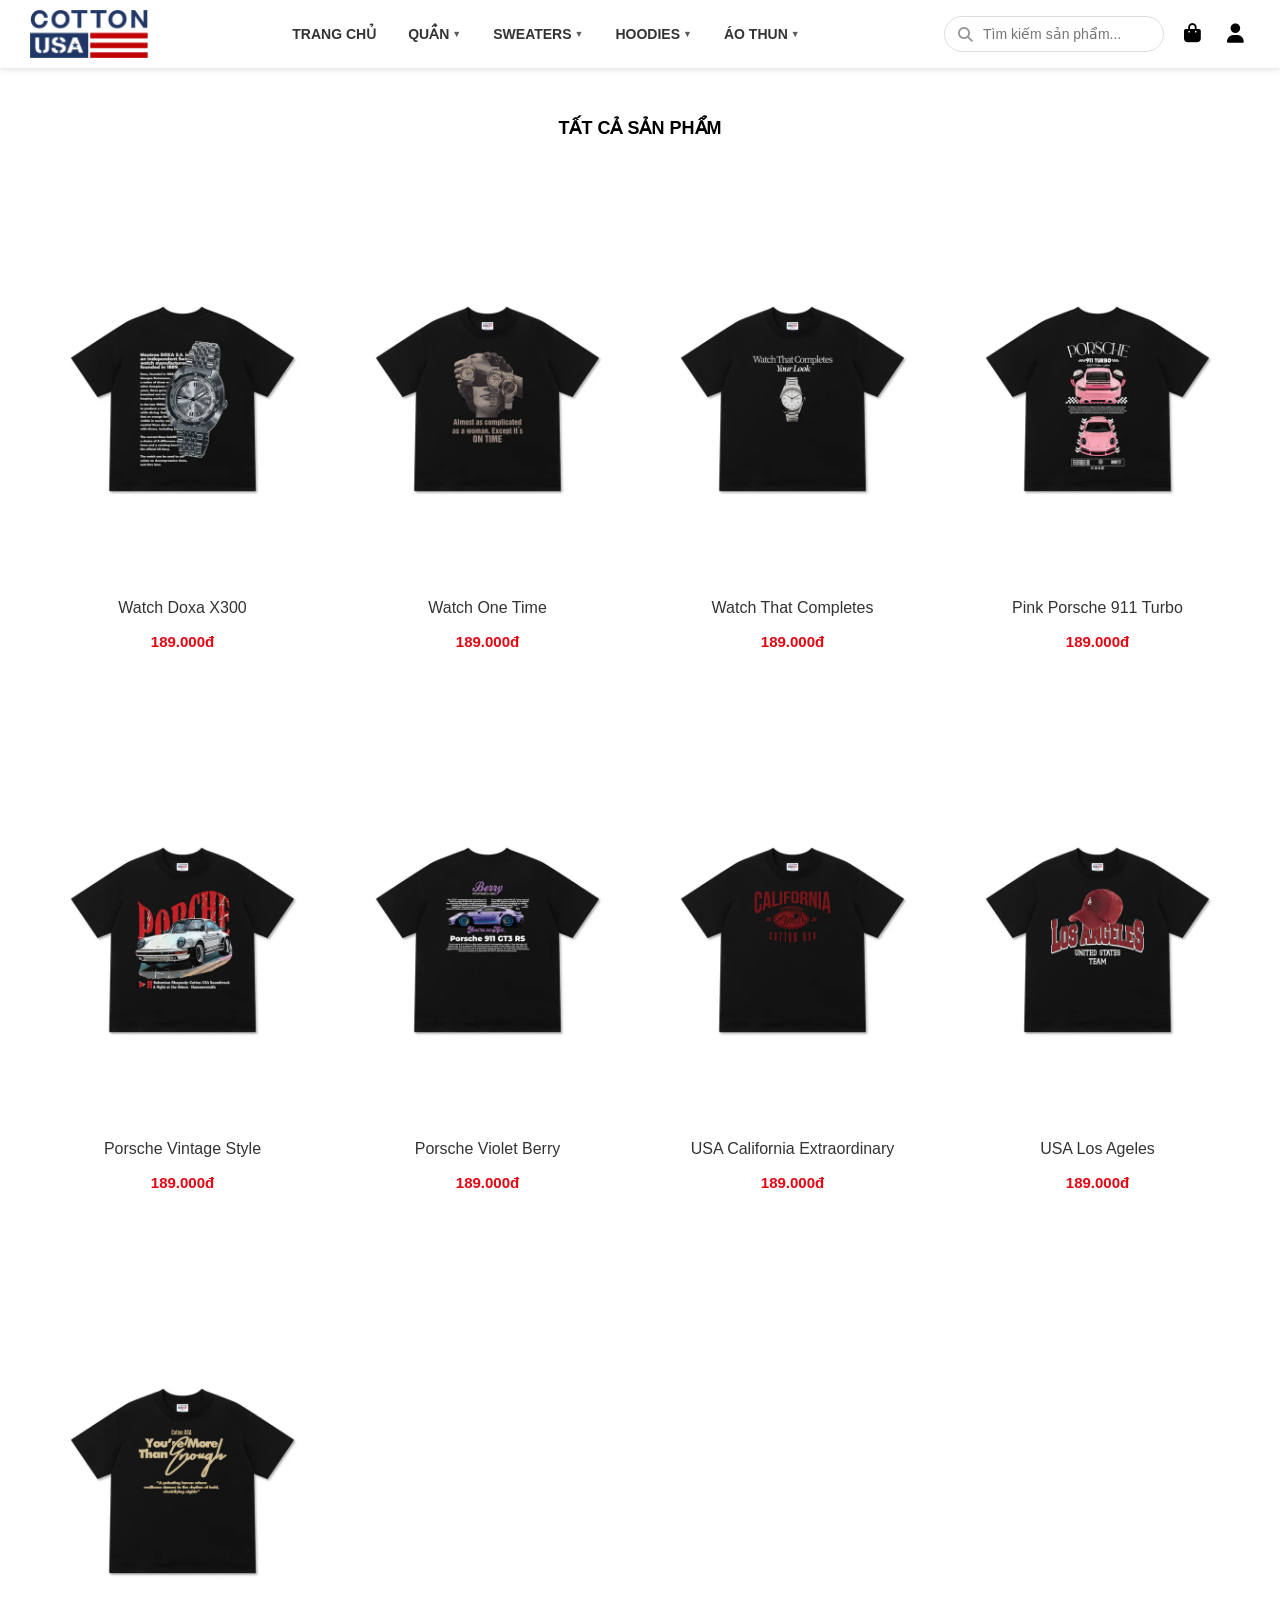
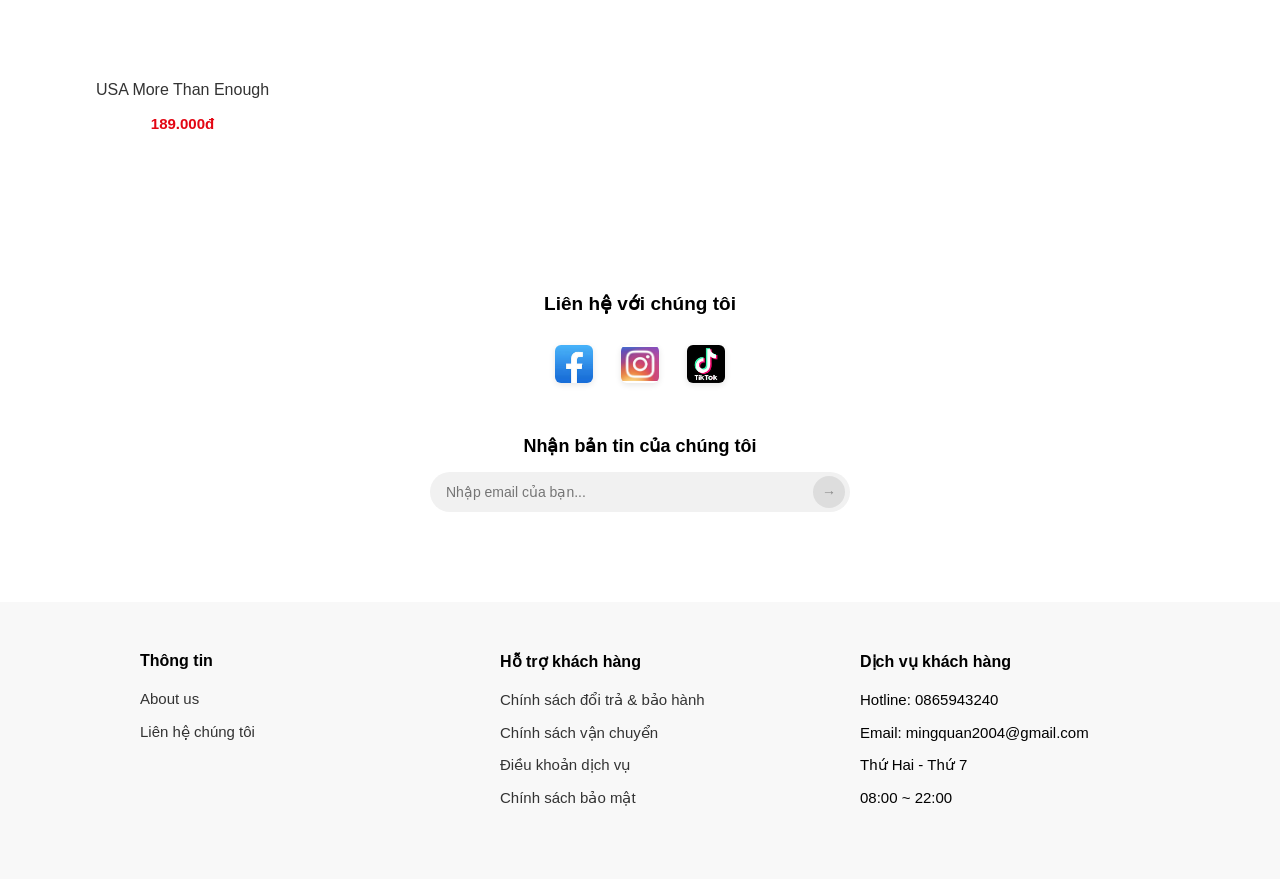
==== aothun.html @ b354fdba "Upload CottonUSA - Website bán hàng" ====
<!DOCTYPE html>
<html lang="vi">
<head>
    <meta charset="UTF-8">
    <meta name="viewport" content="width=device-width, initial-scale=1.0">
    <link rel="stylesheet" href="https://cdnjs.cloudflare.com/ajax/libs/font-awesome/6.5.2/css/all.min.css">
    <link rel="stylesheet" href="style.css">
    <title>DANH MỤC SẢN PHẨM</title>
    <style>
        .product-item.hidden {
            display: none !important;
        }
    </style>
</head>
<body>
    <header>
        <div class="logo">
            <img src="images/logo.avif" alt="Cotton USA">
        </div>
        <ul class="MENU">
            <li><a href="index.html">TRANG CHỦ</a></li>
            <li class="has-submenu">
                <a href="quan.html">QUẦN <span class="arrow">▼</span></a>
                <ul class="sub-menu">
                    <li><a href="quan.html?type=ong-suong">Quần Ống Suông</a></li>
                    <li><a href="quan.html?type=jogger">Quần Jogger</a></li>
                </ul>
            </li>
            <li class="has-submenu">
                <a href="sweater.html">SWEATERS <span class="arrow">▼</span></a>
                <ul class="sub-menu">
                    <li><a href="sweater.html?id=US001">University Sweater</a></li>
                    <li><a href="sweater.html?id=CS001">Car Sweater</a></li>
                    <li><a href="sweater.html?id=FS001">Floral Sweater</a></li>
                </ul>
            </li>
            <li class="has-submenu">
                <a href="hoodies.html">HOODIES <span class="arrow">▼</span></a>
                <ul class="sub-menu">
                    <li><a href="hoodies.html?id=BH001">Basic Hoodie</a></li>
                    <li><a href="hoodies.html?id=PH001">Porsche Hoodie</a></li>
                    <li><a href="hoodies.html?id=USAH001">USA Hoodie</a></li>
                </ul>
            </li>
           <li class="has-submenu">
                <a href="aothun.html ,">ÁO THUN <span class="arrow">▼</span></a>
                <ul class="sub-menu">
                    <li><a href="aothun.html">Áo Thun ngắn tay <span class="arrow">▼</span></a>
                        <ul class="sub-menu">
                            <li><a href="aothun.html?id=W001">Áo Thun Watch</a></li>
                            <li><a href="aothun.html?id=POR001">Áo Thun Poscher</a></li>
                            <li><a href="aothun.html?id=USA001">Áo Thun USA</a></li>
                        </ul>
                    </li>
                    <li><a href="aothundaitay.html">Áo Thun dài tay <span class="arrow">▼</span></a>
                        <ul class="sub-menu"><li>
                            <a href="aothundaitay.html?id=RP001">Áo Thun Dài Tay Rapper</a></li>
                            <li><a href="aothundaitay.html?id=POR001">Áo Thun Dài Tay Poscher</a></li>
                            <li><a href="aothundaitay.html?id=USA001">Áo Thun Dài Tay USA</a></li>
                        </ul>
                    </li>
                </ul>
            </li>
        </ul>
        <div class="other">
            <div class="search-icon">
                <input type="text" placeholder="Tìm kiếm sản phẩm...">
                <i class="fas fa-search"></i>
            </div>
            <div class="cart-wrapper">
                <button class="cart-icon-btn" id="cartBtn" aria-label="Giỏ hàng">
                    <i class="fas fa-shopping-bag"></i>
                    <span class="cart-badge" id="cartBadge">0</span>
                </button>
                <div class="cart-dropdown" id="cartDropdown">
                    <div class="cart-dropdown-header">
                        <span>Giỏ hàng</span>
                        <span id="cartItemCount">0 sản phẩm</span>
                    </div>
                    <div class="cart-items-list" id="cartItemsList">
                        <div class="cart-empty-msg"><i class="fas fa-shopping-bag"></i>Giỏ hàng trống</div>
                    </div>
                    <div class="cart-dropdown-footer" id="cartFooter" style="display:none">
                        <div class="cart-total-row">
                            <span>Tổng cộng:</span>
                            <span class="cart-total-amount" id="cartTotal">0₫</span>
                        </div>
                        <button class="cart-checkout-btn" onclick="window.location.href='giaohang.html'">Thanh toán ngay →</button>
                    </div>
                </div>
            </div>
            <div class="auth-wrapper">
                <button class="auth-icon-btn" id="authBtn" aria-label="Tài khoản">
                    <i class="fas fa-user"></i>
                </button>
                <div class="auth-dropdown" id="authDropdown">
                    <div id="authLoggedOut">
                        <div class="auth-tabs">
                            <button class="auth-tab active" id="tabLogin" onclick="switchTab('login')">Đăng nhập</button>
                            <button class="auth-tab" id="tabRegister" onclick="switchTab('register')">Đăng ký</button>
                        </div>
                        <div class="auth-form-panel" id="panelLogin">
                            <div class="auth-error" id="loginError"></div>
                            <div class="auth-field">
                                <label>Email</label>
                                <input type="email" id="loginEmail" placeholder="example@email.com">
                            </div>
                            <div class="auth-field">
                                <label>Mật khẩu</label>
                                <input type="password" id="loginPassword" placeholder="••••••••">
                            </div>
                            <button class="auth-submit-btn" onclick="doLogin()">Đăng nhập</button>
                        </div>
                        <div class="auth-form-panel" id="panelRegister" style="display:none">
                            <div class="auth-error" id="registerError"></div>
                            <div class="auth-field">
                                <label>Họ tên</label>
                                <input type="text" id="regName" placeholder="Nguyễn Văn A">
                            </div>
                            <div class="auth-field">
                                <label>Email</label>
                                <input type="email" id="regEmail" placeholder="example@email.com">
                            </div>
                            <div class="auth-field">
                                <label>Mật khẩu</label>
                                <input type="password" id="regPassword" placeholder="Tối thiểu 6 ký tự">
                            </div>
                            <button class="auth-submit-btn" onclick="doRegister()">Tạo tài khoản</button>
                        </div>
                    </div>
                    <div id="authLoggedIn" style="display:none">
                        <div class="auth-avatar" id="authAvatar">A</div>
                        <div class="auth-username" id="authUsername">Người dùng</div>
                        <div class="auth-useremail" id="authUserEmail">email@example.com</div>
                        <button class="auth-logout-btn" onclick="doLogout()">Đăng xuất</button>
                    </div>
                </div>
            </div>
        </div>
    <div class="dropdown-overlay" id="dropdownOverlay"></div>
    </header>
<!-------------------------------------------------ao thun--------------------------------------------------------->
     <section class="aothun">
        <div class="container">
            <h2>TẤT CẢ SẢN PHẨM</h2>
            <div class="muahang-list">
 
                <!-- ══════════════ Watch Doxa X300  · id=W001 ══════════════ -->
                <a href="muahang.html?id=WDX300" class="product-item item-W001">
                    <div class="muahang">
                        <img src="aothun/Watch Doxa X300 den.webp" alt="Watch Doxa X300 Đen">
                        <img src="aothun/Watch Doxa X300 kem.webp" alt="Watch Doxa X300 Hồng">
                        <img src="aothun/Watch Doxa X300 trang.webp" alt="Watch Doxa X300 Trắng">
                        <h3>Watch Doxa X300</h3>
                        <p>189.000đ</p>
                    </div>
                </a>
 
                <!-- ══════════════ Watch One Time   · id=W001 ══════════════ -->
                <!-- Porsche Night Speed -->
                <a href="muahang.html?id=WOT001" class="product-item item-W001">
                    <div class="muahang">
                        <img src="aothun/Watch One Time den.webp" alt="Watch One Time Đen">
                        <img src="aothun/Watch One Time kem.webp" alt="Watch One Time Hồng">
                        <img src="aothun/Watch One Time trang.webp" alt="Watch One Time Trắng">
                        <h3>Watch One Time</h3>
                        <p>189.000đ</p>
                    </div>
                </a>
 
                <!-- Watch That Completes  · id=W001 -->
                <a href="muahang.html?id=WTC001" class="product-item item-W001">
                    <div class="muahang">
                        <img src="aothun/Watch That Completes den.webp" alt="Watch That Completes Đen">
                        <img src="aothun/Watch That Completes kem.webp" alt="Watch That Completes Hồng">
                        <img src="aothun/Watch That Completes trang.webp" alt="Watch That Completes Trắng">
                        <h3>Watch That Completes</h3>
                        <p>189.000đ</p>
                    </div>
                </a>
 
                <!-- Pink Porsche 911 Turbo · id=POR001 -->
                <a href="muahang.html?id=PP911T" class="product-item item-POR001">
                    <div class="muahang">
                        <img src="aothun/Pink Porsche 911 Turbo den.webp" alt="Pink Porsche 911 Turbo Đen">
                        <img src="aothun/Pink Porsche 911 Turbo trang.webp" alt="Pink Porsche 911 Turbo Trắng">
                        <img src="aothun/Pink Porsche 911 Turbo kem.webp" alt="Pink Porsche 911 Turbo Hồng">
                        <h3>Pink Porsche 911 Turbo</h3>
                        <p>189.000đ</p>
                    </div>
                </a>
 
                <!-- ══════════════ Porsche Vintage Style  · id=POR001 ══════════════ -->
                <!-- USA City Of Dream -->
                <a href="muahang.html?id=PVS001" class="product-item item-POR001">
                    <div class="muahang">
                        <img src="aothun/Porsche Vintage Style den.webp" alt="Porsche Vintage Style Đen">
                        <img src="aothun/Porsche Vintage Style kem.webp" alt="Porsche Vintage Style Trắng">
                        <img src="aothun/Porsche Vintage Style trang.webp" alt="Porsche Vintage Style Hồng">
                        <h3>Porsche Vintage Style</h3>
                        <p>189.000đ</p>
                    </div>
                </a>
 
                <!-- Porsche Violet Berry  · id=POR001  -->
                <a href="muahang.html?id=PVB001" class="product-item item-POR001">
                    <div class="muahang">
                        <img src="aothun/Porsche Violet Berry den.webp" alt="Porsche Violet Berry Đen">
                        <img src="aothun/Porsche Violet Berry trang.webp" alt="Porsche Violet Berry Trắng">
                        <img src="aothun/Porsche Violet Berry navy.webp" alt="Porsche Violet Berry Navy">
                        <h3>Porsche Violet Berry</h3>
                        <p>189.000đ</p>
                    </div>
                </a>
 
                <!-- USA California Extraordinary · id=USA001  -->
                <a href="muahang.html?id=UCE001" class="product-item item-USA001">
                    <div class="muahang">
                        <img src="aothun/USA California Extraordinary den.webp" alt="USA California Extraordinary Đen">
                        <img src="aothun/USA California Extraordinary trang.webp" alt="USA California Extraordinary Trắng">
                        <img src="aothun/USA California Extraordinary navy.webp" alt="USA California Extraordinary Navy">
                        <h3>USA California Extraordinary</h3>
                        <p>189.000đ</p>
                    </div>
                </a>
                <!-- USA Los Ageles  · id=USA001  -->
                <a href="muahang.html?id=ULA001" class="product-item item-USA001">
                    <div class="muahang">
                        <img src="aothun/USA Los Ageles den.webp" alt="USA Los Ageles Đen">
                        <img src="aothun/USA Los Ageles trang.webp" alt="USA Los Ageles Trắng">
                        <img src="aothun/USA Los Ageles navy.webp" alt="USA Los Ageles Navy">
                        <h3>USA Los Ageles</h3>
                        <p>189.000đ</p>
                    </div>
                </a>
                <!-- USA More Than Enough  · id=USA001  -->
                <a href="muahang.html?id=UMTE001" class="product-item item-USA001">
                    <div class="muahang">
                        <img src="aothun/USA More Than Enough den.webp" alt="USA More Than Enough Đen">
                        <img src="aothun/USA More Than Enough trang.webp" alt="USA More Than Enough Trắng">
                        <img src="aothun/USA More Than Enough navy.webp" alt="USA More Than Enough Navy">
                        <h3>USA More Than Enough</h3>
                        <p>189.000đ</p>
                    </div>
                </a>
 
            </div>
        </div>
    </section>
    <section class="contact"> 
        <h2>Liên hệ với chúng tôi</h2>
        <div class="social-group">
            <a href="https://web.facebook.com/03.august4/" target="_blank" rel="noopener noreferrer">
                <img src="images/Facebook.jpeg" alt="Facebook">
            </a>
            <a href="https://www.instagram.com/ming.quann/" target="_blank" rel="noopener noreferrer">
                <img src="images/instagram.jpeg" alt="Instagram">
            </a>
            <a href="https://www.tiktok.com/@03_august4" target="_blank" rel="noopener noreferrer">
                <img src="images/tiktok.jpeg" alt="TikTok">
            </a>
        </div>
        <h3>Nhận bản tin của chúng tôi</h3>
        <form class="newsletter-form">
            <input type="email" class="newsletter-input" placeholder="Nhập email của bạn...">
            <button type="submit" class="submit-btn">→</button>
        </form>
    </section>

    <div class="footer-top">
        <div class="footer-column">
            <h4>Thông tin</h4>
            <ul>
                <li><a href="https://web.facebook.com/03.august4/">About us</a></li>
                <li><a href="https://web.facebook.com/03.august4/">Liên hệ chúng tôi</a></li>
            </ul>
        </div>
        <div class="footer-column">
            <h4>Hỗ trợ khách hàng</h4>
            <ul>
                <li><a href="https://web.facebook.com/03.august4/">Chính sách đổi trả & bảo hành</a></li>
                <li><a href="https://web.facebook.com/03.august4/">Chính sách vận chuyển</a></li>
                <li><a href="https://web.facebook.com/03.august4/">Điều khoản dịch vụ</a></li>
                <li><a href="https://web.facebook.com/03.august4/">Chính sách bảo mật</a></li>
            </ul>
        </div>
        <div class="footer-column">
            <h4>Dịch vụ khách hàng</h4>
            <ul>
                <li>Hotline: 0865943240</li>
                <li>Email: mingquan2004@gmail.com</li>
                <li>Thứ Hai - Thứ 7</li>
                <li>08:00 ~ 22:00</li>
            </ul>
        </div>
    </div>

     <script>
        // Filter by ?id= — Basic: BH001 | Porsche: PH001 | USA: USAH001
        (function() {
            const params = new URLSearchParams(window.location.search);
            const id = params.get('id');
            if (id) {
                document.querySelectorAll('.product-item').forEach(item => {
                    item.classList.add('hidden');
                });
                document.querySelectorAll('.item-' + id).forEach(item => {
                    item.classList.remove('hidden');
                });
            }
        })();
 
        // Sticky header on scroll
        const header = document.querySelector("header");
        window.addEventListener("scroll", function() {
            if (window.pageYOffset > 0) {
                header.classList.add("sticky");
            } else {
                header.classList.remove("sticky");
            }
        });
    </script>
   <script src="js/cart-auth.js"></script>
    <script>
        // ================= CART/AUTH DROPDOWN (Fix lỗi tương tác: xóa & thanh toán & login/register) =================
        (function initHeaderDropdowns() {
            const cartBtn = document.getElementById('cartBtn');
            const cartDropdown = document.getElementById('cartDropdown');
            const authBtn = document.getElementById('authBtn');
            const authDropdown = document.getElementById('authDropdown');
            const overlay = document.getElementById('dropdownOverlay');

            if (!cartBtn || !cartDropdown || !authBtn || !authDropdown || !overlay) return;

            function closeAll() {
                cartDropdown.classList.remove('open');
                authDropdown.classList.remove('open');
                overlay.classList.remove('active');
            }

            cartBtn.addEventListener('click', function (e) {
                e.stopPropagation();
                const isOpen = cartDropdown.classList.contains('open');
                closeAll();
                if (!isOpen) {
                    cartDropdown.classList.add('open');
                    overlay.classList.add('active');
                }
            });

            authBtn.addEventListener('click', function (e) {
                e.stopPropagation();
                const isOpen = authDropdown.classList.contains('open');
                closeAll();
                if (!isOpen) {
                    authDropdown.classList.add('open');
                    overlay.classList.add('active');
                }
            });

            cartDropdown.addEventListener('click', function (e) { e.stopPropagation(); });
            authDropdown.addEventListener('click', function (e) { e.stopPropagation(); });

            overlay.addEventListener('click', function () { closeAll(); });
            document.addEventListener('click', function () { closeAll(); });
        })();


        (function() {
            var imgPosition = document.querySelectorAll(".aspect-ratio-169 img");
            var imgContainer = document.querySelector(".aspect-ratio-169");
            if (!imgContainer || imgPosition.length === 0) return;
            imgPosition.forEach(function(img, idx) { img.style.left = idx * 100 + "%"; });
            var index = 0;
            setInterval(function() {
                index = (index + 1) % imgPosition.length;
                imgContainer.style.left = "-" + index * 100 + "%";
            }, 5000);
        })();
        // ==================== TÌM KIẾM TOÀN TRANG (CHUYỂN HƯỚNG ĐẾN SEARCH-RESULTS.HTML) ====================
(function() {
    var searchInput = document.querySelector('.search-icon input');
    if (!searchInput) return;
    
    // Tránh gán sự kiện nhiều lần
    if (searchInput.hasAttribute('data-search-bound')) return;
    searchInput.setAttribute('data-search-bound', 'true');
    
    // Đảm bảo input có thể nhập được
    searchInput.disabled = false;
    searchInput.readOnly = false;
    searchInput.style.pointerEvents = 'auto';
    
    // Xử lý khi nhấn Enter
    searchInput.addEventListener('keypress', function(e) {
        if (e.key === 'Enter') {
            const keyword = this.value.trim();
            if (keyword !== '') {
                window.location.href = 'search-results.html?q=' + encodeURIComponent(keyword);
            }
        }
    });
    
    console.log('✅ Tìm kiếm toàn trang đã sẵn sàng!');
})();
    </script>
    
</body>
</html>
---- style.css ----
* {
    margin: 0;
    padding: 0;
    box-sizing: border-box;
    font-family: Arial, Helvetica, sans-serif;
}
a,
a:hover,
a:focus,
a:active {
    text-decoration: none;
}
/* Lui anh xuong duoi */
body {
    padding-top: 67px;
}
header {
    display: flex;
    justify-content: space-between;
    align-items: center;
    padding: 10px 30px;           
    background-color: #fff;
    box-shadow: 0 2px 5px rgba(0,0,0,0.1);
    position: fixed;
    top: 0;
    left: 0;
    width: 100%;
    z-index: 1000;
    background: rgba(255, 255, 255, 0.70);
}
header:hover {
    background: rgba(255, 255, 255, 0.90);
}

/* Logo */
.logo {
    flex: 0 0 auto;
    width: 118px;                 
}
.logo img {
    width: 100%;
    height: auto;
    display: block;
}
.MENU {
    display: flex;
    list-style: none;
    gap: 20px;                   
    flex: 1;
    justify-content: center;
    margin: 0 30px;
}

.MENU li {
    position: relative;
    white-space: nowrap;
}

.MENU li a {
    text-decoration: none;
    color: #333;
    font-size: 14px;             
    font-weight: 600;
    padding: 10px 6px;            
    transition: color 0.3s ease;
    display: flex;
    align-items: center;
    gap: 3px;
}

.MENU li a:hover {
    color: #e30613;
}

.arrow {
    font-size: 9px;
    opacity: 0.8;
    transition: transform 0.3s ease;
}

.MENU li:hover > a > .arrow {
    transform: rotate(180deg);
}

/* ===== SUB-MENU CẤP 1: xuất hiện bên dưới nav item ===== */
.MENU > li > .sub-menu {
    position: absolute;
    top: 100%;
    left: 50%;
    transform: translateX(-50%) translateY(8px);
    width: 210px;
    background-color: #fff;
    border: 1px solid #eee;
    box-shadow: 0 8px 20px rgba(0, 0, 0, 0.12);
    padding: 10px 0;
    visibility: hidden;
    opacity: 0;
    transition: all 0.25s ease;
    z-index: 100;
    border-radius: 4px;
    list-style: none;
}

.MENU > li:hover > .sub-menu {
    visibility: visible;
    opacity: 1;
    transform: translateX(-50%) translateY(0);
}

/* ===== SUB-MENU CẤP 2: xuất hiện sang phải ===== */
.MENU .sub-menu li {
    position: relative;
}

.MENU .sub-menu li > .sub-menu {
    position: absolute;
    top: 0;
    left: 100%;
    transform: translateX(6px);
    width: 210px;
    background-color: #fff;
    border: 1px solid #eee;
    box-shadow: 0 8px 20px rgba(0, 0, 0, 0.12);
    padding: 10px 0;
    visibility: hidden;
    opacity: 0;
    transition: all 0.25s ease;
    z-index: 101;
    border-radius: 4px;
    list-style: none;
}

.MENU .sub-menu li:hover > .sub-menu {
    visibility: visible;
    opacity: 1;
    transform: translateX(0);
}

/* Mũi tên cấp 2 quay sang phải thay vì xuống */
.MENU .sub-menu li:hover > a > .arrow {
    transform: rotate(-90deg);
}

/* ===== STYLE CHUNG CHO LINK TRONG SUB-MENU ===== */
.sub-menu li a {
    font-weight: normal;
    font-size: 14px;
    padding: 9px 20px;
    display: flex;
    align-items: center;
    justify-content: space-between;
    color: #444;
}

.sub-menu li a:hover {
    color: #e30613;
    background-color: #f9f9f9;
}

/* Làm nổi item đang mở sub-sub-menu */
.MENU .sub-menu li:hover > a {
    color: #e30613;
    background-color: #f9f9f9;
}

/* ==================== PHẦN BÊN PHẢI ==================== */
.other {
    display: flex;
    align-items: center;
    gap: 14px;                    
    flex: 0 0 auto;
}
.search-icon {
    position: relative;
    width: 220px;                 
}

.search-icon input {
    width: 100%;
    padding: 9px 15px 9px 38px;
    border: 1px solid #ddd;
    border-radius: 25px;
    font-size: 14px;
    outline: none;
}

.search-icon i {
    position: absolute;
    left: 14px;
    top: 50%;
    transform: translateY(-50%);
    color: #999;
    font-size: 15px;
}

.dropdown-overlay {
    display: none;
    position: fixed;
    inset: 0;
    z-index: 999;
}
.dropdown-overlay.active { display: block; }

/* -----------------------------------------------------------Shared animation------------------------------------------------ */
@keyframes cuDropIn {
    from { opacity: 0; transform: translateY(-10px) scale(.97); }
    to   { opacity: 1; transform: translateY(0)     scale(1);   }
}

/* ========================================================GIỎ HÀNG====================================================== */
.cart-wrapper {
    position: relative;
    display: inline-flex;
    align-items: center;
}

.cart-icon-btn {
    position: relative;
    background: none;
    border: none;
    cursor: pointer;
    color: inherit;
    font-size: 1.2rem;
    padding: 4px 6px;
    display: inline-flex;
    align-items: center;
}

/* Badge */
.cart-badge {
    position: absolute;
    top: -7px;
    right: -7px;
    background: #e63946;
    color: #fff;
    border-radius: 50%;
    min-width: 18px;
    height: 18px;
    font-size: 10px;
    font-weight: 700;
    display: none;          /* JS sẽ đổi thành flex khi có hàng */
    align-items: center;
    justify-content: center;
    padding: 0 3px;
    line-height: 1;
    box-shadow: 0 2px 6px rgba(230,57,70,.45);
    pointer-events: none;
    transition: transform .2s cubic-bezier(.34,1.56,.64,1);
}
.cart-badge.bump { transform: scale(1.5); }

/* Dropdown container */
.cart-dropdown {
    display: none;
    position: absolute;
    top: calc(100% + 14px);
    right: 0;
    width: 340px;
    background: #fff;
    border-radius: 14px;
    box-shadow: 0 14px 40px rgba(0,0,0,.15), 0 2px 8px rgba(0,0,0,.07);
    z-index: 9999;
    overflow: hidden;
    animation: cuDropIn .22s ease;
}
.cart-dropdown.open { display: block; }

/* Header */
.cart-dropdown-header {
    display: flex;
    justify-content: space-between;
    align-items: center;
    padding: 15px 18px 13px;
    border-bottom: 1px solid #f2f2f2;
    font-weight: 700;
    font-size: 14px;
    color: #111;
}
.cart-dropdown-header span:last-child {
    font-size: 12px;
    font-weight: 400;
    color: #aaa;
}

/* List */
.cart-items-list {
    max-height: 280px;
    overflow-y: auto;
    scrollbar-width: thin;
    scrollbar-color: #ddd transparent;
}
.cart-items-list::-webkit-scrollbar { width: 4px; }
.cart-items-list::-webkit-scrollbar-thumb { background: #ddd; border-radius: 4px; }

/* Empty */
.cart-empty-msg {
    text-align: center;
    padding: 32px 20px;
    color: #bbb;
    font-size: 13px;
    line-height: 1.7;
}
.cart-empty-msg i { display: block; font-size: 28px; margin-bottom: 10px; opacity: .45; }

/* Item row */
.cart-item-row {
    display: flex;
    align-items: center;
    gap: 12px;
    padding: 10px 18px;
    border-bottom: 1px solid #f8f8f8;
    transition: background .15s;
}
.cart-item-row:last-child { border-bottom: none; }
.cart-item-row:hover { background: #fafafa; }

.cart-item-img {
    width: 52px;
    height: 52px;
    object-fit: cover;
    border-radius: 8px;
    flex-shrink: 0;
    background: #eee;
}
.cart-item-img-placeholder {
    width: 52px;
    height: 52px;
    border-radius: 8px;
    background: #f0f0f0;
    display: flex;
    align-items: center;
    justify-content: center;
    color: #ccc;
    font-size: 20px;
    flex-shrink: 0;
}

.cart-item-info { flex: 1; min-width: 0; }
.cart-item-name {
    font-size: 13px;
    font-weight: 600;
    color: #111;
    white-space: nowrap;
    overflow: hidden;
    text-overflow: ellipsis;
}
.cart-item-meta { font-size: 11px; color: #999; margin-top: 3px; }

.cart-item-price {
    font-size: 13px;
    font-weight: 700;
    color: #e63946;
    white-space: nowrap;
    flex-shrink: 0;
}

.cart-item-remove {
    background: none;
    border: none;
    cursor: pointer;
    color: #d0d0d0;
    font-size: 13px;
    padding: 4px 5px;
    border-radius: 5px;
    flex-shrink: 0;
    transition: color .2s, background .2s;
}
.cart-item-remove:hover { color: #e63946; background: #fff0f1; }

/* Footer */
.cart-dropdown-footer {
    padding: 14px 18px 16px;
    border-top: 1px solid #f2f2f2;
    background: #fafafa;
}
.cart-total-row {
    display: flex;
    justify-content: space-between;
    align-items: center;
    margin-bottom: 12px;
    font-size: 13px;
    color: #555;
}
.cart-total-amount { font-weight: 700; font-size: 16px; color: #e63946; }

.cart-checkout-btn {
    width: 100%;
    background: #111;
    color: #fff;
    border: none;
    border-radius: 9px;
    padding: 13px;
    font-size: 13px;
    font-weight: 700;
    cursor: pointer;
    letter-spacing: .5px;
    transition: background .2s, transform .15s;
}
.cart-checkout-btn:hover { background: #e63946; transform: translateY(-1px); }
.cart-checkout-btn:active { transform: translateY(0); }

/* ================================================================TÀI KHOẢN================================================================ */
.auth-wrapper {
    position: relative;
    display: inline-flex;
    align-items: center;
}

.auth-icon-btn {
    background: none;
    border: none;
    cursor: pointer;
    color: inherit;
    font-size: 1.2rem;
    padding: 4px 6px;
    display: inline-flex;
    align-items: center;
}

/* Dropdown container */
.auth-dropdown {
    display: none;
    position: absolute;
    top: calc(100% + 14px);
    right: 0;
    width: 300px;
    background: #fff;
    border-radius: 14px;
    box-shadow: 0 14px 40px rgba(0,0,0,.15), 0 2px 8px rgba(0,0,0,.07);
    z-index: 9999;
    overflow: hidden;
    animation: cuDropIn .22s ease;
}
.auth-dropdown.open { display: block; }

/* Tabs */
.auth-tabs { display: flex; border-bottom: 1px solid #f2f2f2; }

.auth-tab {
    flex: 1;
    padding: 14px 10px;
    background: none;
    border: none;
    border-bottom: 2.5px solid transparent;
    cursor: pointer;
    font-size: 13px;
    font-weight: 600;
    color: #bbb;
    letter-spacing: .3px;
    transition: color .2s, border-color .2s;
}
.auth-tab.active { color: #111; border-bottom-color: #111; }
.auth-tab:hover:not(.active) { color: #555; }

/* Form panel */
.auth-form-panel { padding: 18px 20px 22px; }

.auth-field { margin-bottom: 13px; }

.auth-field label {
    display: block;
    font-size: 11px;
    font-weight: 700;
    color: #888;
    text-transform: uppercase;
    letter-spacing: .6px;
    margin-bottom: 5px;
}

.auth-field input {
    width: 100%;
    padding: 10px 13px;
    border: 1.5px solid #ebebeb;
    border-radius: 9px;
    font-size: 14px;
    color: #111;
    outline: none;
    background: #fafafa;
    box-sizing: border-box;
    transition: border-color .2s, box-shadow .2s, background .2s;
}
.auth-field input:focus {
    border-color: #111;
    background: #fff;
    box-shadow: 0 0 0 3px rgba(0,0,0,.06);
}
.auth-field input::placeholder { color: #ccc; }

/* Error */
.auth-error {
    font-size: 12px;
    color: #e63946;
    background: #fff5f5;
    border: 1px solid #ffd6d8;
    border-radius: 7px;
    padding: 8px 12px;
    margin-bottom: 12px;
    display: none;
}

/* Submit */
.auth-submit-btn {
    width: 100%;
    background: #111;
    color: #fff;
    border: none;
    border-radius: 9px;
    padding: 12px;
    font-size: 13px;
    font-weight: 700;
    cursor: pointer;
    letter-spacing: .5px;
    margin-top: 4px;
    transition: background .2s, transform .15s;
}
.auth-submit-btn:hover { background: #e63946; transform: translateY(-1px); }
.auth-submit-btn:active { transform: translateY(0); }

/* Logged-in */
.auth-logged-in {
    padding: 24px 20px 22px;
    text-align: center;
    display: flex;
    flex-direction: column;
    align-items: center;
}

.auth-avatar {
    width: 56px;
    height: 56px;
    border-radius: 50%;
    background: #111;
    color: #fff;
    font-size: 22px;
    font-weight: 700;
    display: flex;
    align-items: center;
    justify-content: center;
    margin: 0 auto 12px;
    box-shadow: 0 4px 12px rgba(0,0,0,.18);
    flex-shrink: 0;
}
.auth-username {
    font-weight: 700;
    font-size: 15px;
    color: #111;
    margin-bottom: 4px;
    width: 100%;
    text-align: center;
}
.auth-useremail {
    font-size: 12px;
    color: #aaa;
    margin-bottom: 18px;
    word-break: break-all;
    width: 100%;
    text-align: center;
}

.auth-logout-btn {
    background: none;
    border: 1.5px solid #e8e8e8;
    border-radius: 9px;
    padding: 10px 0;
    font-size: 13px;
    font-weight: 600;
    color: #666;
    cursor: pointer;
    width: 100%;
    transition: border-color .2s, color .2s, background .2s;
}
.auth-logout-btn:hover { border-color: #e63946; color: #e63946; background: #fff5f5; }
.other a {
    color: #333;
    font-size: 20px;
    transition: color 0.3s ease;
}

.other a:hover {
    color: #e30613;
}
/* chinh sua anh nen to */
.aspect-ratio-169 {
  display: block;
  position: relative;
  padding-top: 56.25%;
  transition: 0.5s;
}

.aspect-ratio-169 img {
  display: block;
  position: absolute;
  width: 100%;
  height: 75%;
  top: 0;
  left: 0;
  object-fit: cover;
}
/*--------------------------Badge sp mới hiển thị trên sp------------------------------------------*/
.product-image-wrapper {
    position: relative;
    overflow: hidden;
}

.save-badge {
    position: absolute;
    top: 12px;
    left: 12px;
    background: #e30613;
    color: #fff;
    font-size: 12px;
    font-weight: 700;
    padding: 4px 12px;
    border-radius: 4px;
    z-index: 10;
    box-shadow: 0 2px 6px rgba(0,0,0,0.15);
    white-space: nowrap;
}

/* dạng badge bo góc trái kiểu khác */
.save-badge.style-2 {
    top: 0;
    left: 0;
    border-radius: 0 0 8px 0;
    padding: 5px 12px;
}
.save-badge {
    animation: pulse 1.5s ease infinite;
}
.moinhat .muahang p { 
    color: #e30613; font-weight: bold; 
}


/* ================================================= PHẦN LIÊN HỆ ===================================================== */
.contact {
    text-align: center;
    padding: 70px 0 90px 0;
    background-color: #fff;
}

.contact h2 {
    font-size: 19px;
    font-weight: bold;
    margin-bottom: 30px;
    color: #000;
}

.social-group {
    display: flex;
    justify-content: center;
    gap: 28px;
    margin-bottom: 48px;
    position: relative;
    z-index: 1;
}
.social-group a {
    display: inline-block;
    cursor: pointer;
}
.social-group img {
    height: 38px !important;
    width: auto !important;
    max-width: 38px !important;
    min-width: 0 !important;
    min-height: 0 !important;
    object-fit: contain !important;
    flex-shrink: 1 !important;
    border-radius: 6px;
    box-shadow: 0 2px 6px rgba(0,0,0,0.1);
}
.contact h3 {
    font-size: 18px;
    font-weight: bold;
    margin-bottom: 15px;
    color: #000;
}
/* Newsletter */
h3 {
    font-size: 18px;
    font-weight: bold;
    margin-bottom: 16px;
    color: #000;
}

.newsletter-form {
    position: relative;
    max-width: 420px;
    margin: 0 auto;
}

.newsletter-input {
    width: 100%;
    padding: 12px 38px 12px 16px;
    border: none;
    border-radius: 30px;
    background: #f1f1f1;
    font-size: 14px;
    outline: none;
}

.submit-btn {
    position: absolute;
    cursor: pointer;
    right: 5px;          
    top: 50%;
    transform: translateY(-50%);
    width: 32px;
    height: 32px;
    border-radius: 50%;
    background: #ddd;
    color: #888;
    border: none;
    font-size: 14px;
}
/* ==================== PHẦN FOOTER ==================== */
.footer-top {
    display: flex;
    justify-content: center;        
    gap: 80px;                      
    padding: 50px 40px 60px 40px;
    background-color: #f8f8f8;
    flex-wrap: wrap;
}

.footer-column {
    flex: 1;
    max-width: 280px;               
    text-align: left;
}

.footer-column h4 {
    font-size: 16px;
    font-weight: bold;
    margin-bottom: 18px;
    color: #000;
}

.footer-column ul {
    list-style: none;
    padding: 0;
    margin: 0;
}

.footer-column li {
    margin-bottom: 10px;
    font-size: 15px;
    line-height: 1.5;
}

.footer-column a {
    color: #333;
    text-decoration: none;
}

.footer-column a:hover {
    text-decoration: underline;
}
/* ==================== quan ==================== */
.quan {
    padding: 50px 0;
}

.container {
    width: 1200px;
    margin: 0 auto;
}

.muahang-list {
    display: grid;
    grid-template-columns: repeat(4, 1fr);
    gap: 20px;
    margin-top: 30px;
}

.muahang {
    text-align: center;
    transition: 0.3s;
    cursor: pointer;
}

.muahang a {
    text-decoration: none;
}

.muahang img {
    width: 100%;
}
.muahang img {
    width: 100%;
}

.muahang:hover {
    transform: scale(1.05);
}
.quan .muahang p {
    font-size: 15px;
    color: #e30613;
    font-weight: bold;
    margin-top: 5px;
}
.quan .muahang h3 {
    margin-top: 10px;
    font-size: 16px;
    color: #333;
    font-weight: normal;
}



/*----------------------------------------------sweater--------------------------------------------------- */
.sweater {
    padding: 50px 0;
}

.sweater .container {
    width: 1200px;
    margin: 0 auto;
}

.sweater h2 {
    text-align: center;
    margin-bottom: 20px;
    font-size: 18px;
    font-weight: bold;
    color: #000;
}

.sweater .muahang-list {
    display: grid;
    grid-template-columns: repeat(4, 1fr);
    gap: 20px;
    margin-top: 30px;
}

.sweater .muahang {
    text-align: center;
    transition: 0.3s;
    cursor: pointer;
}

.sweater .muahang a {
    text-decoration: none;
    color: inherit;
}

.sweater .muahang img {
    width: 100%;
    height: auto;
    display: block;
}

/* Ẩn tất cả ảnh trong muahang, chỉ hiển thị ảnh đầu tiên */
.sweater .muahang img:not(:first-child) {
    display: none;
}

.sweater .muahang:hover {
    transform: scale(1.05);
}

.sweater .muahang h3 {
    margin-top: 10px;
    font-size: 16px;
    color: #333;
    font-weight: normal;
}

.sweater .muahang p {
    font-size: 15px;
    color: #e30613;
    font-weight: bold;
    margin-top: 5px;
}

/* Product item styles */
.sweater .product-item {
    text-decoration: none;
    color: inherit;
}

.sweater .product-item.hidden {
    display: none !important;
}
/*----------------------------------------------hoodie--------------------------------------------------- */
.hoodies {
    padding: 50px 0;
}

.hoodies .container {
    width: 1200px;
    margin: 0 auto;
}

.hoodies h2 {
    text-align: center;
    margin-bottom: 20px;
    font-size: 18px;
    font-weight: bold;
    color: #000;
}

.hoodies .muahang-list {
    display: grid;
    grid-template-columns: repeat(4, 1fr);
    gap: 20px;
    margin-top: 30px;
}

.hoodies .muahang {
    text-align: center;
    transition: 0.3s;
    cursor: pointer;
}

.hoodies .muahang a {
    text-decoration: none;
    color: inherit;
}

.hoodies .muahang img {
    width: 100%;
    height: auto;
    display: block;
}

/* Ẩn tất cả ảnh trong muahang, chỉ hiển thị ảnh đầu tiên */
.hoodies .muahang img:not(:first-child) {
    display: none;
}

.hoodies .muahang:hover {
    transform: scale(1.05);
}

.hoodies .muahang h3 {
    margin-top: 10px;
    font-size: 16px;
    color: #333;
    font-weight: normal;
}

.hoodies .muahang p {
    font-size: 15px;
    color: #e30613;
    font-weight: bold;
    margin-top: 5px;
}

/* Product item styles */
.hoodies .product-item {
    text-decoration: none;
    color: inherit;
}

.hoodies .product-item.hidden {
    display: none !important;
}
/*-------------------------------------ao thun dai tay-------------------------------------------------- */
.aothundaitay {
    padding: 50px 0;
}

.aothundaitay .container {
    width: 1200px;
    margin: 0 auto;
}

.aothundaitay h2 {
    text-align: center;
    margin-bottom: 20px;
    font-size: 18px;
    font-weight: bold;
    color: #000;
}

.aothundaitay .muahang-list {
    display: grid;
    grid-template-columns: repeat(4, 1fr);
    gap: 20px;
    margin-top: 30px;
}

.aothundaitay .muahang {
    text-align: center;
    transition: 0.3s;
    cursor: pointer;
}

.aothundaitay .muahang a {
    text-decoration: none;
    color: inherit;
}

.aothundaitay .muahang img {
    width: 100%;
    height: auto;
    display: block;
}

/* Ẩn tất cả ảnh trong muahang, chỉ hiển thị ảnh đầu tiên */
.aothundaitay .muahang img:not(:first-child) {
    display: none;
}

.aothundaitay .muahang:hover {
    transform: scale(1.05);
}

.aothundaitay .muahang h3 {
    margin-top: 10px;
    font-size: 16px;
    color: #333;
    font-weight: normal;
}

.aothundaitay .muahang p {
    font-size: 15px;
    color: #e30613;
    font-weight: bold;
    margin-top: 5px;
}

/* Product item styles */
.aothundaitay .product-item {
    text-decoration: none;
    color: inherit;
}

.aothundaitay .product-item.hidden {
    display: none !important;
}
/*-------------------------------------ao thun-------------------------------------------------- */
.aothun {
    padding: 50px 0;
}

.aothun .container {
    width: 1200px;
    margin: 0 auto;
}

.aothun h2 {
    text-align: center;
    margin-bottom: 20px;
    font-size: 18px;
    font-weight: bold;
    color: #000;
}

.aothun .muahang-list {
    display: grid;
    grid-template-columns: repeat(4, 1fr);
    gap: 20px;
    margin-top: 30px;
}

.aothun .muahang {
    text-align: center;
    transition: 0.3s;
    cursor: pointer;
}

.aothun .muahang a {
    text-decoration: none;
    color: inherit;
}

.aothun .muahang img {
    width: 100%;
    height: auto;
    display: block;
}

/* Ẩn tất cả ảnh trong muahang, chỉ hiển thị ảnh đầu tiên */
.aothun .muahang img:not(:first-child) {
    display: none;
}

.aothun .muahang:hover {
    transform: scale(1.05);
}

.aothun .muahang h3 {
    margin-top: 10px;
    font-size: 16px;
    color: #333;
    font-weight: normal;
}

.aothun .muahang p {
    font-size: 15px;
    color: #e30613;
    font-weight: bold;
    margin-top: 5px;
}

/* Product item styles */
.aothun .product-item {
    text-decoration: none;
    color: inherit;
}

.aothun .product-item.hidden {
    display: none !important;
}
/* ==================== Mua hang ==================== */
.muahang {
    padding: 40px 0;
    font-family: Arial, Helvetica, sans-serif;
}
.container {
    width: 1200px;
    margin: 0 auto;
}
/* Breadcrumb */
.muahang-top {
    margin-bottom: 25px;
    font-size: 13px;
    color: #777;
    display: flex;
    align-items: center;
    flex-wrap: wrap;
}
.muahang-top p {
    margin: 0;
    color: #777;
}
.muahang-top p:last-child {
    color: #333;
    font-weight: 500;
}
.muahang-top span {
    margin: 0 8px;
    color: #aaa;
}
/* Layout chính */
.row {
    display: flex;
    flex-wrap: wrap;
}
/* LEFT – Hình ảnh */
.muahang-content-left {
    width: 50%;
    padding-right: 15px;
}
.muahang-content-left-big-img img {
    width: 100%;
    border-radius: 8px;
    display: block;
}
/* Ẩn ảnh nhỏ (nếu có) */
.muahang-content-left-small-img {
    display: none;
}
/* RIGHT – Thông tin */
.muahang-content-right {
    width: 50%;
    padding-left: 60px;
}
/* Tên sản phẩm */
.muahang-content-right-name h1 {
    font-size: 22px;
    font-weight: 700;
    color: #111;
    margin-bottom: 4px;
    line-height: 1.4;
}
.ma-san-pham {
    font-size: 13px;
    color: #999;
    margin-bottom: 20px;
}
/* Giá */
.muahang-content-right-muahang-price p {
    font-size: 28px;
    font-weight: 700;
    color: #111;
    margin-bottom: 25px;
}
.muahang-content-right-muahang-price sup {
    font-size: 18px;
    font-weight: 400;
    color: #555;
    margin-left: 2px;
}
/* ==================== MÀU SẮC (SWATCH ẢNH) ==================== */
.muahang-content-right-muahang-color {
    margin-bottom: 20px;
    font-size: 14px;
    display: flex;
    flex-direction: column;
    gap: 6px;
}
.muahang-content-right-muahang-color p {
    margin: 0;
}
.required {
    color: #e76f51;
    font-weight: 500;
    margin-left: 2px;
}
.color-swatches {
    display: flex;
    flex-wrap: wrap;
    gap: 10px;
}
.swatch-item {
    width: 64px;
    height: 64px;
    border: 2px solid #ddd;
    border-radius: 6px;
    overflow: hidden;
    cursor: pointer;
    transition: all 0.2s ease;
    background: #fff;
    display: flex;
    align-items: center;
    justify-content: center;
    position: relative; /* để dùng tooltip */
}
.swatch-item img {
    width: 100%;
    height: 100%;
    object-fit: cover;
    display: block;
}
.swatch-item:hover {
    border-color: #999;
    transform: scale(1.05);
}
/* Swatch đang được chọn */
.swatch-item.active {
    border-color: #e76f51;
    box-shadow: 0 0 6px rgba(231, 111, 81, 0.4);
}
/* Tooltip hiển thị tên màu khi hover */
.swatch-item::after {
    content: attr(data-color);
    position: absolute;
    bottom: -28px;
    left: 50%;
    transform: translateX(-50%);
    background: #333;
    color: #fff;
    padding: 3px 10px;
    border-radius: 4px;
    font-size: 12px;
    white-space: nowrap;
    opacity: 0;
    transition: opacity 0.2s ease;
    pointer-events: none;
    z-index: 5;
}
.swatch-item:hover::after {
    opacity: 1;
}
#selectedColorName {
    font-weight: 600;
    color: #111;
}
/* ==================== SIZE ==================== */
.muahang-content-right-muahang-size {
    margin-bottom: 20px;
    font-size: 14px;
}
.muahang-content-right-muahang-size p {
    margin-bottom: 8px;
}
.Size span {
    display: inline-block;
    border: 1px solid #ccc;
    padding: 9px 16px;
    margin-right: 8px;
    margin-bottom: 8px;
    cursor: pointer;
    border-radius: 4px;
    font-size: 14px;
    font-weight: 500;
    transition: all 0.2s;
    background: #fff;
    color: #333;
}
.Size span:hover {
    border-color: #333;
    background: #f5f5f5;
}
.Size span.active {
    background: #111;
    color: #fff;
    border-color: #111;
}
/* Số lượng */
.quantily {
    margin-bottom: 10px;
    display: flex;
    align-items: center;
    gap: 12px;
    font-size: 14px;
}
.quantily p {
    margin: 0;
}
.quantily input {
    width: 65px;
    padding: 8px 5px;
    text-align: center;
    border: 1px solid #ddd;
    border-radius: 4px;
    font-size: 14px;
    outline: none;
}
.size-warning {
    color: #e76f51;
    font-size: 13px;
    margin-top: 10px;
    margin-bottom: 20px;
}
/* Nút */
.muahang-content-right-muahang-button {
    display: flex;
    gap: 12px;
    margin-top: 10px;
}
.muahang-content-right-muahang-button button {
    flex: 1;
    padding: 14px 0;
    font-size: 15px;
    font-weight: 700;
    text-transform: uppercase;
    border-radius: 4px;
    cursor: pointer;
    transition: all 0.3s;
    letter-spacing: 0.5px;
    background: #fff;
    border: 2px solid transparent;
}
.btn-mua {
    background: #111 !important;
    color: #fff !important;
    border-color: #111 !important;
}
.btn-mua:hover {
    background: #333 !important;
    border-color: #333 !important;
}
.btn-tim {
    background: #fff !important;
    color: #111 !important;
    border-color: #111 !important;
}
.btn-tim:hover {
    background: #111 !important;
    color: #fff !important;
}
/* Hỗ trợ */
.support-shortcuts {
    display: flex;
    justify-content: space-around;
    margin-top: 30px;
    padding-top: 20px;
    border-top: 1px solid #eee;
}
.support-item {
    display: flex;
    align-items: center;
    gap: 8px;
    font-size: 13px;
    color: #555;
    cursor: pointer;
    transition: color 0.2s;
}
.support-item:hover {
    color: #111;
}
.support-item i {
    font-size: 16px;
    width: 20px;
    text-align: center;
}
/* Bảng size tham khảo */
.muahang-content-right-bottom-content-title-item {
    margin-top: 30px;
    text-align: center;
}
/*-----------------------------------------------giao hang--------------------------------------------------- */
.giaohang {
    padding: 30px 0 60px;
}

/* --- PROGRESS BAR --- */
.giaohang-top-wrap {
    display: flex;
    justify-content: center;
    align-items: center;
    margin-bottom: 50px;
}
.giaohang-top {
    position: relative;
    height: 2px;
    width: 50%;
    background-color: #ddd;
    display: flex;
    justify-content: space-between;
    align-items: center;
}
.giaohang-top-item {
    width: 40px;
    height: 40px;
    background-color: #fff;
    border-radius: 50%;
    border: 2px solid #ddd;
    display: flex;
    align-items: center;
    justify-content: center;
    position: relative;
    z-index: 1;
}
.giaohang-top-item i {
    font-size: 14px;
    color: #bbb;
}
.giaohang-top-adress {
    border-color: #0895f3;
    background-color: #fff;
}
.giaohang-top-adress i {
    color: #0895f3;
}

/* --- LAYOUT 2 CỘT NGANG --- */
.giaohang-content {
    display: flex;
    flex-direction: row;
    gap: 40px;
    align-items: flex-start;
    width: 100%;
}

/* --- CỘT TRÁI: Form --- */
.giaohang-content-left {
    flex: 0 0 55%;
    width: 55%;
    min-width: 0;
}

.giaohang-content-left > p {
    font-size: 13px;
    font-weight: bold;
    margin-bottom: 16px;
    color: #222;
}

/* Đăng nhập */
.giaohang-content-left-dangnhap {
    display: flex;
    align-items: center;
    gap: 8px;
    margin-bottom: 10px;
}
.giaohang-content-left-dangnhap i {
    font-size: 13px;
    color: #555;
}
.giaohang-content-left-dangnhap p {
    font-size: 13px;
    color: #333;
}

/* Radio rows */
.giaohang-content-left-khachle,
.giaohang-content-left-dangky {
    display: flex;
    align-items: center;
    gap: 8px;
    margin-bottom: 6px;
}
.giaohang-content-left-khachle input[type="radio"],
.giaohang-content-left-dangky input[type="radio"] {
    margin: 0;
    accent-color: #0895f3;
    width: 14px;
    height: 14px;
    cursor: pointer;
    flex-shrink: 0;
}
.giaohang-content-left-khachle p,
.giaohang-content-left-dangky p {
    font-size: 13px;
    color: #333;
}

/* Grid 2 cột cho inputs */
.giaohang-content-left-thongtin-top {
    display: flex;
    flex-wrap: wrap;
    gap: 14px 16px;
    margin-top: 18px;
}
.giaohang-content-left-thongtin-top-item {
    flex: 0 0 calc(50% - 8px);
    display: flex;
    flex-direction: column;
    min-width: 0;
}
/* Ô địa chỉ full width */
.giaohang-content-left-thongtin-top-item.full {
    flex: 0 0 100%;
}
.giaohang-content-left-thongtin-top-item label {
    font-size: 12px;
    color: #333;
    margin-bottom: 5px;
}
.giaohang-content-left-thongtin-top-item input {
    height: 36px;
    border: 1px solid #ccc;
    padding: 0 8px;
    font-size: 13px;
    outline: none;
    background: #fff;
    width: 100%;
    box-sizing: border-box;
}
.giaohang-content-left-thongtin-top-item input:focus {
    border-color: #888;
}

/* Nút dưới form */
.giaohang-content-left-button {
    display: flex;
    justify-content: space-between;
    align-items: center;
    margin-top: 24px;
}
.giaohang-content-left-button a {
    display: flex;
    align-items: center;
    gap: 4px;
    font-size: 13px;
    color: #444;
    text-decoration: none;
}
.giaohang-content-left-button a:hover {
    text-decoration: underline;
}
.giaohang-content-left-button button {
    height: 40px;
    border: 2px solid #222;
    background: #fff;
    padding: 0 22px;
    font-size: 12px;
    font-weight: bold;
    text-transform: uppercase;
    letter-spacing: 0.5px;
    cursor: pointer;
    transition: background 0.2s, color 0.2s;
}
.giaohang-content-left-button button:hover {
    background: #222;
    color: #fff;
}

/* --- CỘT PHẢI: Bảng đơn hàng --- */
.giaohang-content-right {
    flex: 1;
    min-width: 0;
    align-self: flex-start;
}
.giaohang-content-right table {
    width: 100%;
    border-collapse: collapse;
    font-size: 13px;
}
.giaohang-content-right table th {
    padding: 8px 6px;
    border-bottom: 1px solid #ddd;
    font-weight: bold;
    font-size: 13px;
    color: #222;
    text-align: left;
}
.giaohang-content-right table th:not(:first-child),
.giaohang-content-right table tbody td:not(:first-child),
.giaohang-content-right table tfoot td:not(:first-child) {
    text-align: center;
}
.giaohang-content-right table th:last-child,
.giaohang-content-right table tbody td:last-child,
.giaohang-content-right table tfoot td:last-child {
    text-align: right;
}
.giaohang-content-right table tbody td {
    padding: 10px 6px;
    border-bottom: 1px solid #eee;
    color: #333;
    vertical-align: middle;
}
.giaohang-content-right table tfoot td {
    padding: 10px 6px;
    font-weight: bold;
    border-top: 1px solid #ddd;
    color: #222;
}
/*-----------------------------------------------------chuyen tien--------------------------------------------------- */
.chuyentien {
    padding: 30px 0 60px;
}

/* --- PROGRESS BAR --- */
.chuyentien-top-wrap {
    display: flex;
    justify-content: center;
    align-items: center;
    margin-bottom: 50px;
}
.chuyentien-top {
    position: relative;
    height: 2px;
    width: 50%;
    background-color: #ddd;
    display: flex;
    justify-content: space-between;
    align-items: center;
}
.chuyentien-top-item {
    width: 40px;
    height: 40px;
    background-color: #fff;
    border-radius: 50%;
    border: 2px solid #ddd;
    display: flex;
    align-items: center;
    justify-content: center;    
    position: relative;
    z-index: 1;
}
.chuyentien-top-item i {
    font-size: 14px;
    color: #bbb;
}
.chuyentien-top-chuyentien {
    border-color: #0895f3;
    background-color: #fff;
}
.chuyentien-top-chuyentien i {
    color: #0895f3;
}

/* --- LAYOUT 2 CỘT CHO PHẦN THANH TOÁN --- */
.chuyentien-content.row {
    display: flex;
    flex-direction: row;
    gap: 40px;
    align-items: flex-start;
    width: 100%;
}

/* --- CỘT TRÁI: Phương thức thanh toán --- */
.chuyentien-content-left {
    width: 55%;
    flex: 0 0 55%;
    min-width: 0;
}

.chuyentien-content-left-phuongthuc-giaohang {
    margin-bottom: 30px;
}

.chuyentien-content-left-phuongthuc-giaohang > p {
    font-size: 14px;
    font-weight: bold;
    color: #222;
    margin-bottom: 12px;
}

.chuyentien-content-left-phuongthuc-giaohang-item {
    display: flex;
    align-items: center;
    gap: 8px;
    padding: 10px 0;
    font-size: 13px;
    color: #333;
}

.chuyentien-content-left-phuongthuc-giaohang-item input[type="radio"] {
    margin: 0;
    accent-color: #0895f3;
    width: 14px;
    height: 14px;
    cursor: pointer;
}

.chuyentien-content-left-phuongthuc-thanhtoan > p:first-of-type {
    font-size: 14px;
    font-weight: bold;
    color: #222;
    margin-bottom: 8px;
}

.chuyentien-content-left-phuongthuc-thanhtoan > p:nth-of-type(2) {
    font-size: 12px;
    color: #666;
    margin-bottom: 16px;
    line-height: 1.5;
}

.chuyentien-content-left-phuongthuc-thanhtoan-item {
    display: flex;
    align-items: center;
    gap: 8px;
    padding: 8px 0;
    font-size: 13px;
    color: #333;
    flex-wrap: wrap;
}

.chuyentien-content-left-phuongthuc-thanhtoan-item input[type="radio"] {
    margin: 0;
    accent-color: #0895f3;
    width: 14px;
    height: 14px;
    cursor: pointer;
    flex-shrink: 0;
}

.chuyentien-content-left-phuongthuc-thanhtoan-item-img {
    width: 100%;
    margin-top: 8px;
    margin-bottom: 10px;
}

.chuyentien-content-left-phuongthuc-thanhtoan-item-img img {
    max-width: 100%;
    height: auto;
    display: block;
}

/* --- CỘT PHẢI: Mã giảm giá và nút thanh toán --- */
.chuyentien-content-right {
    width: 40%;
    flex: 0 0 40%;
    min-width: 0;
    border-left: 1px solid #eee;
    padding-left: 30px;
}

.chuyentien-content-right-button {
    display: flex;
    align-items: center;
    gap: 0;
    padding: 12px 0;
    border-bottom: 1px dashed #ddd;
    margin-bottom: 20px;
}

.chuyentien-content-right-button input {
    height: 38px;
    width: 200px;
    margin-right: 0;
    padding-left: 12px;
    border: 1px solid #ccc;
    border-right: none;
    font-size: 13px;
    outline: none;
    flex: 1;
}

.chuyentien-content-right-button button {
    height: 38px;
    width: 38px;
    background: #fff;
    border: 1px solid #ccc;
    border-left: none;
    cursor: pointer;
    display: flex;
    align-items: center;
    justify-content: center;
    flex-shrink: 0;
}

.chuyentien-content-right-button button i {
    color: #888;
    font-size: 14px;
}

.chuyentien-content-right-thanhtoan {
    margin-top: 20px;
}

.chuyentien-content-right-thanhtoan button {
    width: 100%;
    padding: 14px 0;
    background: #e30613;
    color: #fff;
    border: none;
    font-size: 14px;
    font-weight: bold;
    text-transform: uppercase;
    letter-spacing: 0.5px;
    cursor: pointer;
    border-radius: 4px;
    transition: background 0.2s;
}

.chuyentien-content-right-thanhtoan button:hover {
    background: #c70510;
}
.modal-overlay {
    display: none;
    position: fixed;    
    inset: 0;
    background: rgba(0, 0, 0, 0.45);
    z-index: 9999;
    justify-content: center;
    align-items: center;
}
.modal-overlay.active {
    display: flex;
}
.modal-box {
    background: #fff;
    border-radius: 12px;
    padding: 40px 36px 32px;
    max-width: 420px;
    width: 90%;
    text-align: center;
    position: relative;
    animation: modalIn 0.25s ease;
}
@keyframes modalIn {
    from { transform: scale(0.88); opacity: 0; }
    to   { transform: scale(1);    opacity: 1; }
}

/* --- Nút đóng (×) --- */
.modal-close {
    position: absolute;
    top: 14px;
    right: 18px;
    font-size: 22px;
    cursor: pointer;
    color: #aaa;
    background: none;
    border: none;
    line-height: 1;
}
.modal-close:hover { 
    color: #333;
}
.modal-success .modal-icon {
    width: 72px;
    height: 72px;
    background: #e8f8f0;
    border-radius: 50%;
    display: flex;
    align-items: center;
    justify-content: center;
    margin: 0 auto 20px;
}
.modal-success .modal-icon i {
    font-size: 34px;
    color: #27ae60;
}
.modal-success h2 {
    font-size: 20px;
    font-weight: 700;
    color: #111;
    margin-bottom: 10px;
}
.modal-success p {
    font-size: 14px;
    color: #555;
    line-height: 1.6;
    margin-bottom: 6px;
}
.modal-success .order-info {
    background: #f7f7f7;
    border-radius: 8px;
    padding: 14px 18px;
    margin: 18px 0 24px;
    text-align: left;
    font-size: 13px;
    color: #444;
    line-height: 1.8;
}
.modal-success .order-info span {
    font-weight: 600;
    color: #111;
}
.modal-success .btn-confirm {
    width: 100%;
    padding: 13px 0;
    background: #27ae60;
    color: #fff;
    border: none;
    border-radius: 6px;
    font-size: 14px;
    font-weight: 700;
    text-transform: uppercase;
    letter-spacing: 0.5px;
    cursor: pointer;
    transition: background 0.2s;
}
.modal-success .btn-confirm:hover { background: #1e9451; }

/* ===== MODAL 2 – QR CHUYỂN KHOẢN ===== */
.modal-qr h2 {
    font-size: 18px;
    font-weight: 700;
    color: #111;
    margin-bottom: 6px;
}
.modal-qr .qr-subtitle {
    font-size: 13px;
    color: #666;
    margin-bottom: 20px;
}
.modal-qr .qr-img-wrap {
    width: 200px;
    height: 200px;
    margin: 0 auto 18px;
    border: 2px solid #eee;
    border-radius: 10px;
    overflow: hidden;
    display: flex;
    align-items: center;
    justify-content: center;
    background: #fafafa;
}
.modal-qr .qr-img-wrap img {
    width: 100%;
    height: 100%;
    object-fit: contain;
}
.modal-qr .bank-info {
    background: #f7f9fc;
    border: 1px solid #d9e8f8;
    border-radius: 8px;
    padding: 14px 18px;
    margin-bottom: 20px;
    text-align: left;
    font-size: 13px;
    color: #444;
    line-height: 2;
}
.modal-qr .bank-info .label {
    color: #888;
    display: inline-block;
    min-width: 110px;
}
.modal-qr .bank-info .val {
    font-weight: 700;
    color: #111;
}
.modal-qr .bank-info .amount-val {
    font-weight: 700;
    color: #e30613;
    font-size: 15px;
}
.modal-qr .qr-note {
    font-size: 12px;
    color: #e07b00;
    background: #fff8ec;
    border: 1px solid #fde5b2;
    border-radius: 6px;
    padding: 10px 14px;
    margin-bottom: 20px;
    text-align: left;
    line-height: 1.6;
}
.modal-qr .qr-note i {
    margin-right: 6px;
}
.modal-qr .btn-done {
    width: 100%;
    padding: 13px 0;
    background: #0895f3;
    color: #fff;
    border: none;
    border-radius: 6px;
    font-size: 14px;
    font-weight: 700;
    text-transform: uppercase;
    letter-spacing: 0.5px;
    cursor: pointer;
    transition: background 0.2s;
}
.modal-qr .btn-done:hover { 
    background: #0678cc;
}

        /* Loading spinner trong QR box */
.qr-spinner {
    border: 3px solid #eee;
    border-top-color: #0895f3;
    border-radius: 50%;
    width: 36px;
    height: 36px;
    animation: spin 0.7s linear infinite;
}
@keyframes spin { 
    to { transform: rotate(360deg); }
}
/* ==================== CẢI THIỆN INPUT SỐ LƯỢNG ==================== */
.quantily {
    display: flex;
    align-items: center;
    gap: 12px;
    margin-bottom: 20px;
}
.quantily p {
    margin: 0;
    font-weight: bold;
}
.quantily input {
    width: 70px;
    padding: 8px 10px;
    text-align: center;
    border: 1px solid #ddd;
    border-radius: 6px;
    font-size: 14px;
    outline: none;
}
.quantily input:focus {
    border-color: #111;
}

/* ==================== HIỆU ỨNG BUMP CHO BADGE ==================== */
.cart-badge.bump {
    animation: bump 0.2s ease-out;
}
@keyframes bump {
    0% { transform: scale(1); }
    50% { transform: scale(1.5); }
    100% { transform: scale(1); }
}
/* ==================== TRANG KẾT QUẢ TÌM KIẾM ==================== */
.search-results-container {
    padding: 50px 0;
    min-height: 500px;
}

.search-header {
    text-align: center;
    margin-bottom: 40px;
}

.search-header h2 {
    font-size: 24px;
    margin-bottom: 10px;
}

.search-header p {
    color: #666;
    font-size: 14px;
}

.search-keyword {
    color: #e30613;
    font-weight: bold;
}

.no-results {
    text-align: center;
    padding: 60px 20px;
    background: #f9f9f9;
    border-radius: 12px;
}

.no-results i {
    font-size: 64px;
    color: #ccc;
    margin-bottom: 20px;
}

.no-results h3 {
    font-size: 20px;
    margin-bottom: 10px;
}

.no-results p {
    color: #888;
}

.results-count {
    margin-bottom: 20px;
    font-size: 14px;
    color: #666;
    border-bottom: 1px solid #eee;
    padding-bottom: 10px;
}
.search-results-container {
    padding: 50px 0;
    min-height: 500px;
}
.search-header {
    text-align: center;
    margin-bottom: 40px;
}
.search-header h2 {
    font-size: 24px;
    margin-bottom: 10px;
}
.search-header p {
    color: #666;
    font-size: 14px;
}
.search-keyword {
    color: #e30613;
    font-weight: bold;
}
.no-results {
    text-align: center;
    padding: 60px 20px;
    background: #f9f9f9;
    border-radius: 12px;
}
.no-results i {
    font-size: 64px;
    color: #ccc;
    margin-bottom: 20px;
}
.no-results h3 {
    font-size: 20px;
    margin-bottom: 10px;
}
.no-results p {
    color: #888;
}
.results-count {
    margin-bottom: 20px;
    font-size: 14px;
    color: #666;
    border-bottom: 1px solid #eee;
    padding-bottom: 10px;
}
/* Custom Modal thay thế alert */
.custom-modal {
    position: fixed;
    top: 0;
    left: 0;
    width: 100%;
    height: 100%;
    background: rgba(0,0,0,0.5);
    display: none;
    justify-content: center;
    align-items: center;
    z-index: 10000;
}
.custom-modal-content {
    background: white;
    padding: 25px 30px;
    border-radius: 12px;
    text-align: center;
    min-width: 280px;
    max-width: 90%;
    box-shadow: 0 10px 40px rgba(0,0,0,0.2);
    animation: fadeInScale 0.2s ease;
}
.custom-modal-content p {
    margin: 0 0 20px 0;
    font-size: 16px;
    color: #333;
}
.custom-modal-content button {
    background: #007bff;
    color: white;
    border: none;
    padding: 8px 25px;
    border-radius: 6px;
    cursor: pointer;
    font-size: 14px;
}
.custom-modal-content button:hover {
    background: #0056b3;
}
@keyframes fadeInScale {
    from { opacity: 0; transform: scale(0.9); }
    to { opacity: 1; transform: scale(1); }
}
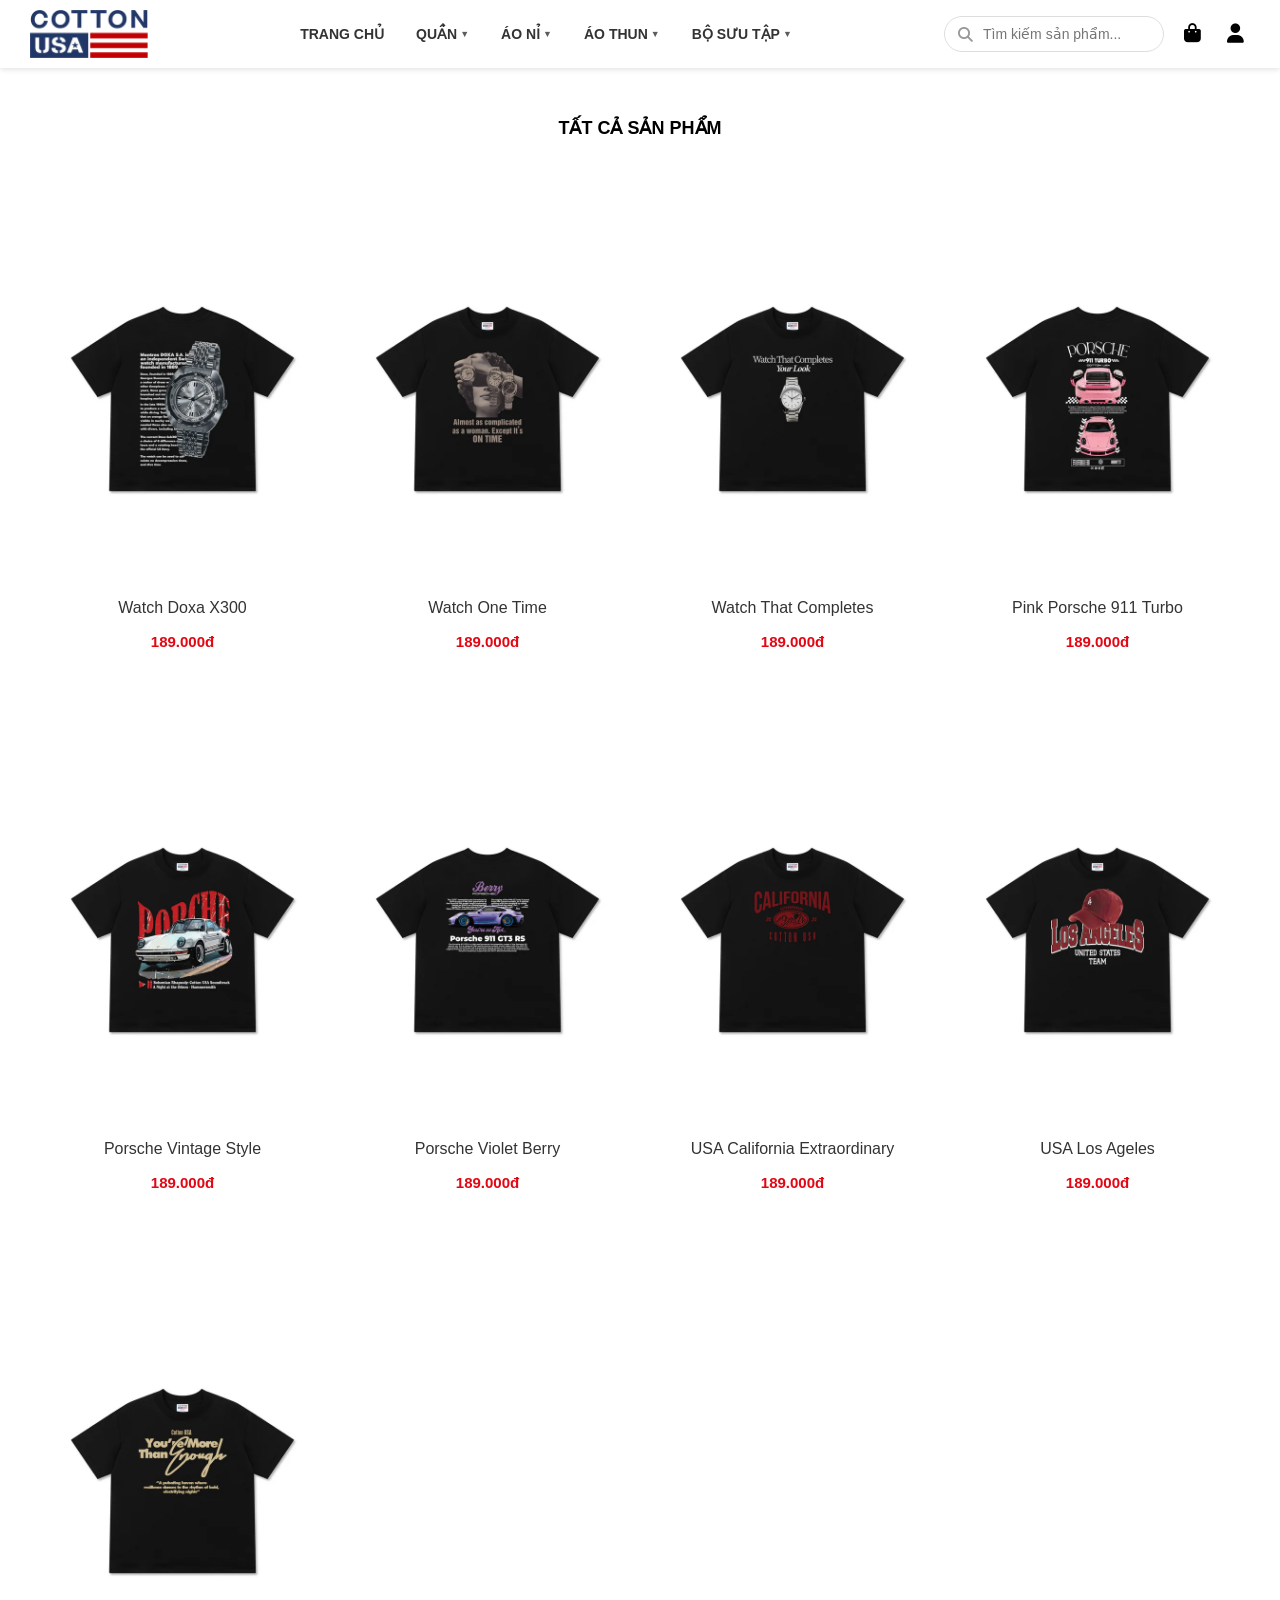
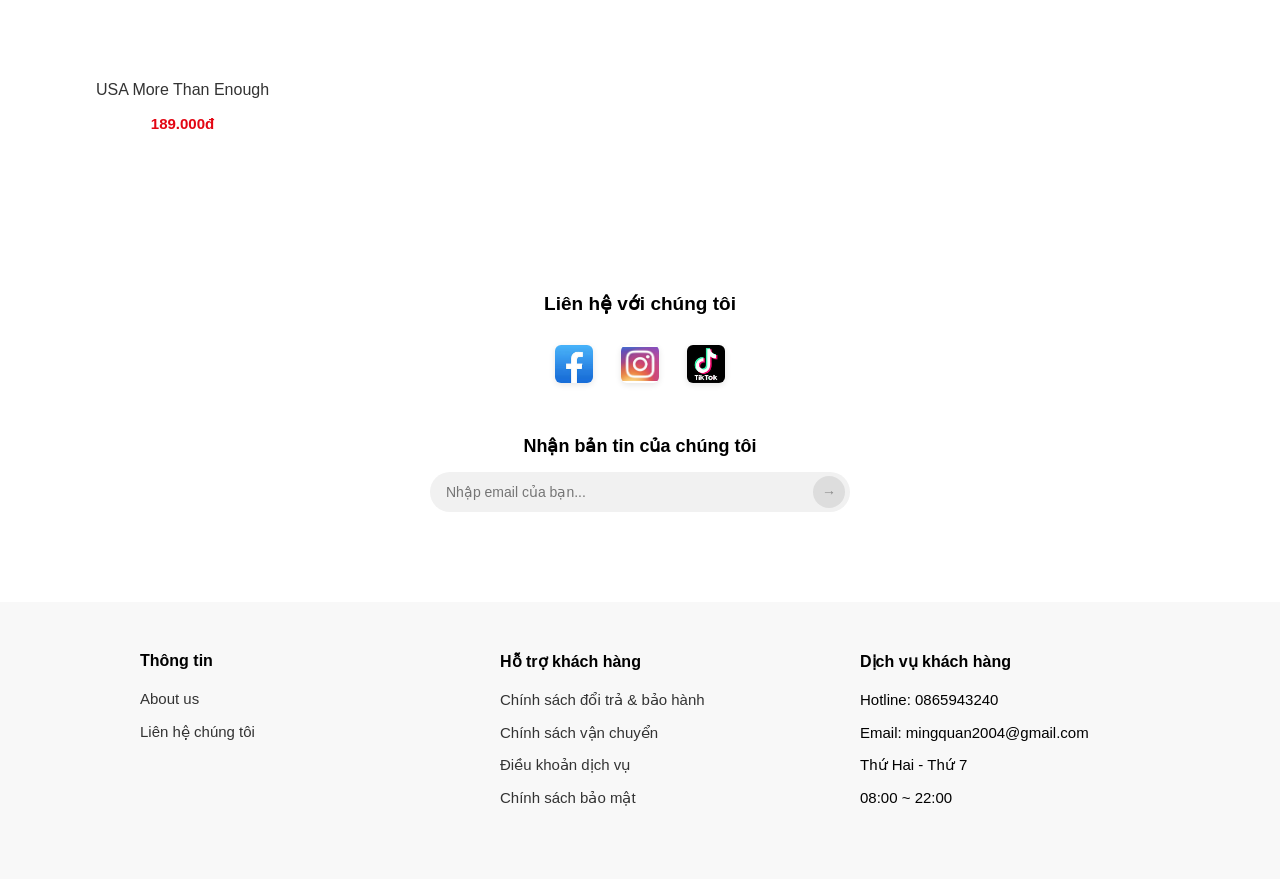
==== commit c7278858: "Mô tả thay đổi" ====
--- a/aothun.html
+++ b/aothun.html
@@ -17,7 +17,7 @@
         <div class="logo">
             <img src="images/logo.avif" alt="Cotton USA">
         </div>
-        <ul class="MENU">
+       <ul class="MENU">
             <li><a href="index.html">TRANG CHỦ</a></li>
             <li class="has-submenu">
                 <a href="quan.html">QUẦN <span class="arrow">▼</span></a>
@@ -27,23 +27,26 @@
                 </ul>
             </li>
             <li class="has-submenu">
-                <a href="sweater.html">SWEATERS <span class="arrow">▼</span></a>
+                <a href="#">ÁO NỈ <span class="arrow">▼</span></a>
                 <ul class="sub-menu">
-                    <li><a href="sweater.html?id=US001">University Sweater</a></li>
-                    <li><a href="sweater.html?id=CS001">Car Sweater</a></li>
-                    <li><a href="sweater.html?id=FS001">Floral Sweater</a></li>
+                    <li><a href="sweater.html">SWEATERS <span class="arrow">▼</span></a>
+                        <ul class="sub-menu">
+                            <li><a href="sweater.html?id=US001">University Sweater</a></li>
+                            <li><a href="sweater.html?id=CS001">Car Sweater</a></li>
+                            <li><a href="sweater.html?id=FS001">Floral Sweater</a></li>
+                        </ul>
+                    </li>
+                    <li><a href="hoodies.html">HOODIES <span class="arrow">▼</span></a>
+                        <ul class="sub-menu"><li>
+                            <a href="hoodies.html?id=BH001">Basic Hoodie</a></li>
+                            <li><a href="hoodies.html?id=PH001">Porsche Hoodie</a></li>
+                            <li><a href="hoodies.html?id=USH001">USA Hoodie</a></li>
+                        </ul>
+                    </li>
                 </ul>
             </li>
             <li class="has-submenu">
-                <a href="hoodies.html">HOODIES <span class="arrow">▼</span></a>
-                <ul class="sub-menu">
-                    <li><a href="hoodies.html?id=BH001">Basic Hoodie</a></li>
-                    <li><a href="hoodies.html?id=PH001">Porsche Hoodie</a></li>
-                    <li><a href="hoodies.html?id=USAH001">USA Hoodie</a></li>
-                </ul>
-            </li>
-           <li class="has-submenu">
-                <a href="aothun.html ,">ÁO THUN <span class="arrow">▼</span></a>
+                <a href="#">ÁO THUN <span class="arrow">▼</span></a>
                 <ul class="sub-menu">
                     <li><a href="aothun.html">Áo Thun ngắn tay <span class="arrow">▼</span></a>
                         <ul class="sub-menu">
@@ -56,6 +59,27 @@
                         <ul class="sub-menu"><li>
                             <a href="aothundaitay.html?id=RP001">Áo Thun Dài Tay Rapper</a></li>
                             <li><a href="aothundaitay.html?id=POR001">Áo Thun Dài Tay Poscher</a></li>
+                            <li><a href="aothundaitay.html?id=USA001">Áo Thun Dài Tay USA</a></li>
+                        </ul>
+                    </li>
+                </ul>
+                 <li class="has-submenu">
+                <a href="#">BỘ SƯU TẬP <span class="arrow">▼</span></a>
+                <ul class="sub-menu">
+                    <li><a href="#">BỘ SƯU TẬP XE <span class="arrow">▼</span></a>
+                        <ul class="sub-menu">
+                            <li><a href="sweater.html?id=CS001">Car Sweater</a></li>
+                            <li><a href="aothun.html?id=POR001">Áo Thun Poscher</a></li>
+                            <li><a href="hoodies.html?id=PH001">Hoodie Porsche </a></li>
+                            <li><a href="aothundaitay.html?id=POR001">Áo Thun Dài Tay Poscher</a></li>
+
+                        </ul>
+                    </li>
+                    <li><a href="#">BỘ SƯU TẬP USA <span class="arrow">▼</span></a>
+                        <ul class="sub-menu"><li>
+                            <li><a href="hoodies.html?id=USAH001">Hoodie USA</a></li>
+                            <li><a href="aothundaitay.html?id=USA001">Áo Thun Dài Tay USA</a></li>
+                            <li><a href="aothun.html?id=USA001">Áo Thun USA</a></li>
                             <li><a href="aothundaitay.html?id=USA001">Áo Thun Dài Tay USA</a></li>
                         </ul>
                     </li>
